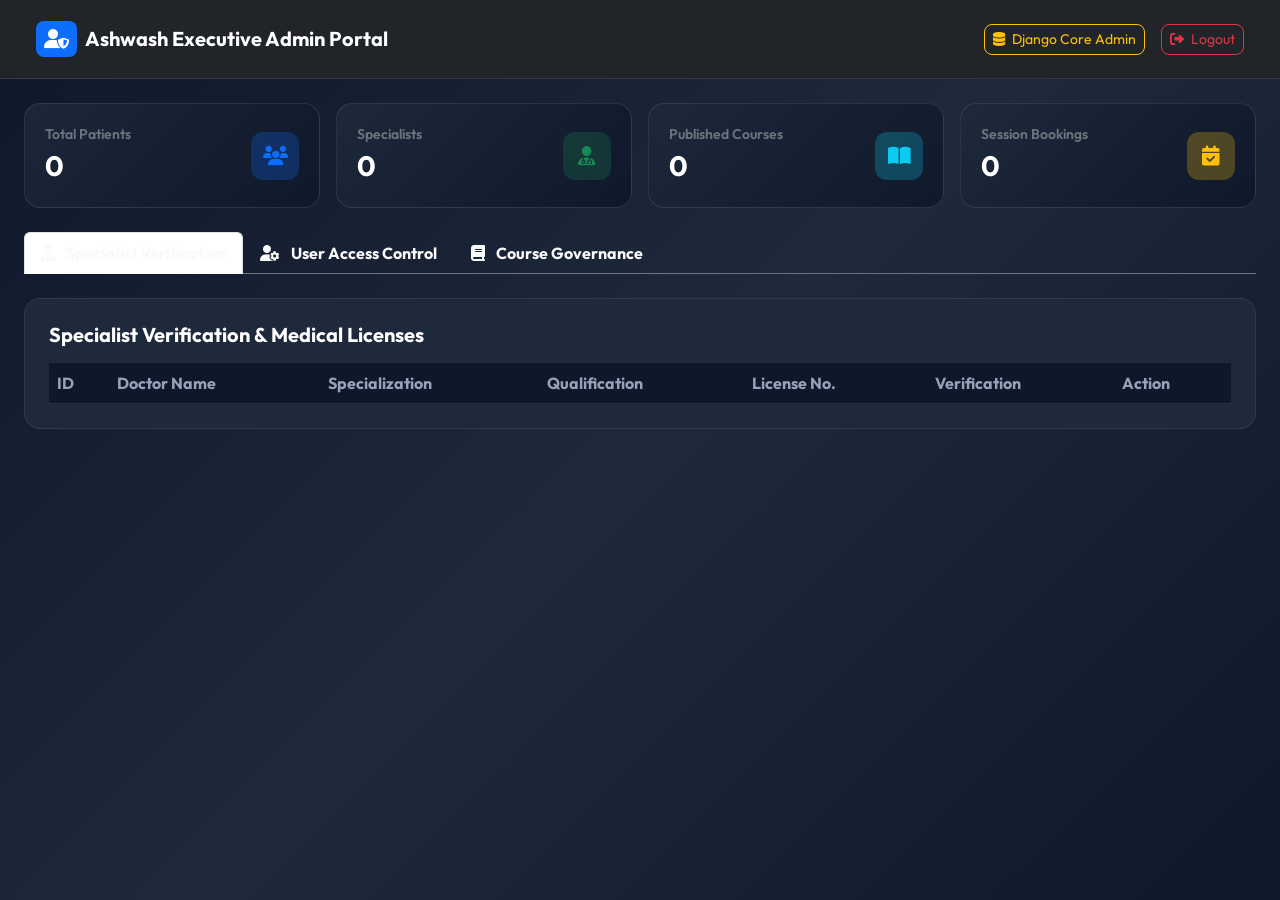
==== ashwash_admin/index.html @ deb8f20a "Update web panels to point to production backend" ====
<!DOCTYPE html>
<html lang="en">
<head>
    <meta charset="UTF-8">
    <meta name="viewport" content="width=device-width, initial-scale=1.0">
    <title>Ashwash Executive Admin Web App</title>
    <link href="https://cdn.jsdelivr.net/npm/bootstrap@5.3.0/dist/css/bootstrap.min.css" rel="stylesheet">
    <link rel="stylesheet" href="https://cdnjs.cloudflare.com/ajax/libs/font-awesome/6.4.0/css/all.min.css">
    <link href="https://fonts.googleapis.com/css2?family=Outfit:wght@300;400;500;600;700&display=swap" rel="stylesheet">
    <link rel="stylesheet" href="style.css">
</head>
<body>
    <!-- Navbar -->
    <nav class="navbar navbar-expand-lg border-bottom border-secondary border-opacity-25 bg-dark px-4 py-3 sticky-top">
        <div class="container-fluid">
            <a class="navbar-brand d-flex align-items-center text-white fw-bold fs-5" href="#">
                <span class="bg-primary rounded-3 p-2 me-2 d-inline-flex"><i class="fa-solid fa-user-shield text-white"></i></span>
                Ashwash Executive Admin Portal
            </a>
            <div class="d-flex align-items-center gap-3">
                <a href="https://ashwash-backend.onrender.com/admin/" target="_blank" class="btn btn-outline-warning btn-sm rounded-3"><i class="fa-solid fa-database me-1"></i> Django Core Admin</a>
                <button class="btn btn-outline-danger btn-sm rounded-3" onclick="logoutAdmin()"><i class="fa-solid fa-right-from-bracket me-1"></i> Logout</button>
            </div>
        </div>
    </nav>

    <div class="container-fluid px-4 py-4">
        <!-- KPI Metrics Row -->
        <div class="row g-3 mb-4">
            <div class="col-md-3">
                <div class="stat-card d-flex align-items-center justify-content-between">
                    <div>
                        <div class="text-secondary small fw-semibold">Total Patients</div>
                        <div class="fs-3 fw-bold text-white" id="statPatients">0</div>
                    </div>
                    <div class="stat-icon bg-primary bg-opacity-25 text-primary"><i class="fa-solid fa-users"></i></div>
                </div>
            </div>
            <div class="col-md-3">
                <div class="stat-card d-flex align-items-center justify-content-between">
                    <div>
                        <div class="text-secondary small fw-semibold">Specialists</div>
                        <div class="fs-3 fw-bold text-white" id="statSpecialists">0</div>
                    </div>
                    <div class="stat-icon bg-success bg-opacity-25 text-success"><i class="fa-solid fa-user-doctor"></i></div>
                </div>
            </div>
            <div class="col-md-3">
                <div class="stat-card d-flex align-items-center justify-content-between">
                    <div>
                        <div class="text-secondary small fw-semibold">Published Courses</div>
                        <div class="fs-3 fw-bold text-white" id="statCourses">0</div>
                    </div>
                    <div class="stat-icon bg-info bg-opacity-25 text-info"><i class="fa-solid fa-book-open"></i></div>
                </div>
            </div>
            <div class="col-md-3">
                <div class="stat-card d-flex align-items-center justify-content-between">
                    <div>
                        <div class="text-secondary small fw-semibold">Session Bookings</div>
                        <div class="fs-3 fw-bold text-white" id="statAppointments">0</div>
                    </div>
                    <div class="stat-icon bg-warning bg-opacity-25 text-warning"><i class="fa-solid fa-calendar-check"></i></div>
                </div>
            </div>
        </div>

        <!-- Main Navigation Tabs -->
        <ul class="nav nav-tabs mb-4 border-secondary" id="adminTabs">
            <li class="nav-item">
                <button class="nav-link text-light active fw-bold" data-bs-toggle="tab" data-bs-target="#specialists-tab"><i class="fa-solid fa-user-doctor me-2"></i> Specialist Verification</button>
            </li>
            <li class="nav-item">
                <button class="nav-link text-light fw-bold" data-bs-toggle="tab" data-bs-target="#users-tab"><i class="fa-solid fa-user-gear me-2"></i> User Access Control</button>
            </li>
            <li class="nav-item">
                <button class="nav-link text-light fw-bold" data-bs-toggle="tab" data-bs-target="#courses-admin-tab"><i class="fa-solid fa-book me-2"></i> Course Governance</button>
            </li>
        </ul>

        <div class="tab-content">
            <!-- TAB 1: SPECIALISTS -->
            <div class="tab-pane fade show active" id="specialists-tab">
                <div class="card-custom p-4">
                    <h5 class="fw-bold text-white mb-3">Specialist Verification & Medical Licenses</h5>
                    <div class="table-responsive">
                        <table class="table table-custom mb-0">
                            <thead>
                                <tr>
                                    <th>ID</th>
                                    <th>Doctor Name</th>
                                    <th>Specialization</th>
                                    <th>Qualification</th>
                                    <th>License No.</th>
                                    <th>Verification</th>
                                    <th>Action</th>
                                </tr>
                            </thead>
                            <tbody id="specialistsTableBody"></tbody>
                        </table>
                    </div>
                </div>
            </div>

            <!-- TAB 2: USERS -->
            <div class="tab-pane fade" id="users-tab">
                <div class="card-custom p-4">
                    <h5 class="fw-bold text-white mb-3">Registered Platform Users</h5>
                    <div class="table-responsive">
                        <table class="table table-custom mb-0">
                            <thead>
                                <tr>
                                    <th>ID</th>
                                    <th>Username</th>
                                    <th>Email</th>
                                    <th>Role</th>
                                    <th>Status</th>
                                    <th>Action</th>
                                </tr>
                            </thead>
                            <tbody id="usersTableBody"></tbody>
                        </table>
                    </div>
                </div>
            </div>

            <!-- TAB 3: COURSES -->
            <div class="tab-pane fade" id="courses-admin-tab">
                <div class="card-custom p-4">
                    <h5 class="fw-bold text-white mb-3">Course Governance & Moderation</h5>
                    <div class="row g-3" id="coursesAdminContainer"></div>
                </div>
            </div>
        </div>
    </div>

    <script src="https://cdn.jsdelivr.net/npm/bootstrap@5.3.0/dist/js/bootstrap.bundle.min.js"></script>
    <script src="app.js"></script>
</body>
</html>
---- ashwash_admin/style.css ----
* { font-family: 'Outfit', sans-serif; }
body {
    background: linear-gradient(135deg, #0F172A 0%, #1E293B 50%, #0F172A 100%);
    color: #F8FAFC;
    min-height: 100vh;
}
.login-card {
    background: rgba(30, 41, 59, 0.75);
    backdrop-filter: blur(16px);
    border: 1px solid rgba(255, 255, 255, 0.1);
    border-radius: 24px;
    padding: 40px;
    width: 100%;
    max-width: 440px;
    box-shadow: 0 25px 50px -12px rgba(0, 0, 0, 0.5);
}
.brand-badge {
    background: linear-gradient(135deg, #3B82F6, #1D4ED8);
    width: 64px; height: 64px;
    border-radius: 18px;
    display: flex; align-items: center; justify-content: center;
    margin: 0 auto 20px; font-size: 28px;
    box-shadow: 0 10px 25px rgba(59, 130, 246, 0.4);
}
.form-control {
    background: rgba(15, 23, 42, 0.6) !important;
    border: 1px solid rgba(255, 255, 255, 0.15) !important;
    border-radius: 12px;
}
.form-control:focus {
    border-color: #3B82F6 !important;
    box-shadow: 0 0 0 4px rgba(59, 130, 246, 0.2) !important;
}
.btn-blue {
    background: linear-gradient(135deg, #2563EB 0%, #1D4ED8 100%);
    border: none; border-radius: 12px; color: white;
}
.btn-blue:hover {
    background: linear-gradient(135deg, #1D4ED8 0%, #1E40AF 100%);
    color: white; transform: translateY(-1px);
}
.card-custom {
    background: #1E293B;
    border: 1px solid rgba(255, 255, 255, 0.08);
    border-radius: 16px;
}
.stat-card {
    background: linear-gradient(135deg, rgba(30,41,59,0.9), rgba(15,23,42,0.9));
    border: 1px solid rgba(255,255,255,0.1);
    border-radius: 16px; padding: 20px;
}
.stat-icon {
    width: 48px; height: 48px; border-radius: 12px;
    display: flex; align-items: center; justify-content: center; font-size: 20px;
}
.table-custom { color: #F8FAFC; }
.table-custom th { background: #0F172A; color: #94A3B8; border-bottom: 1px solid rgba(255,255,255,0.1); }
.table-custom td { border-bottom: 1px solid rgba(255,255,255,0.05); vertical-align: middle; }
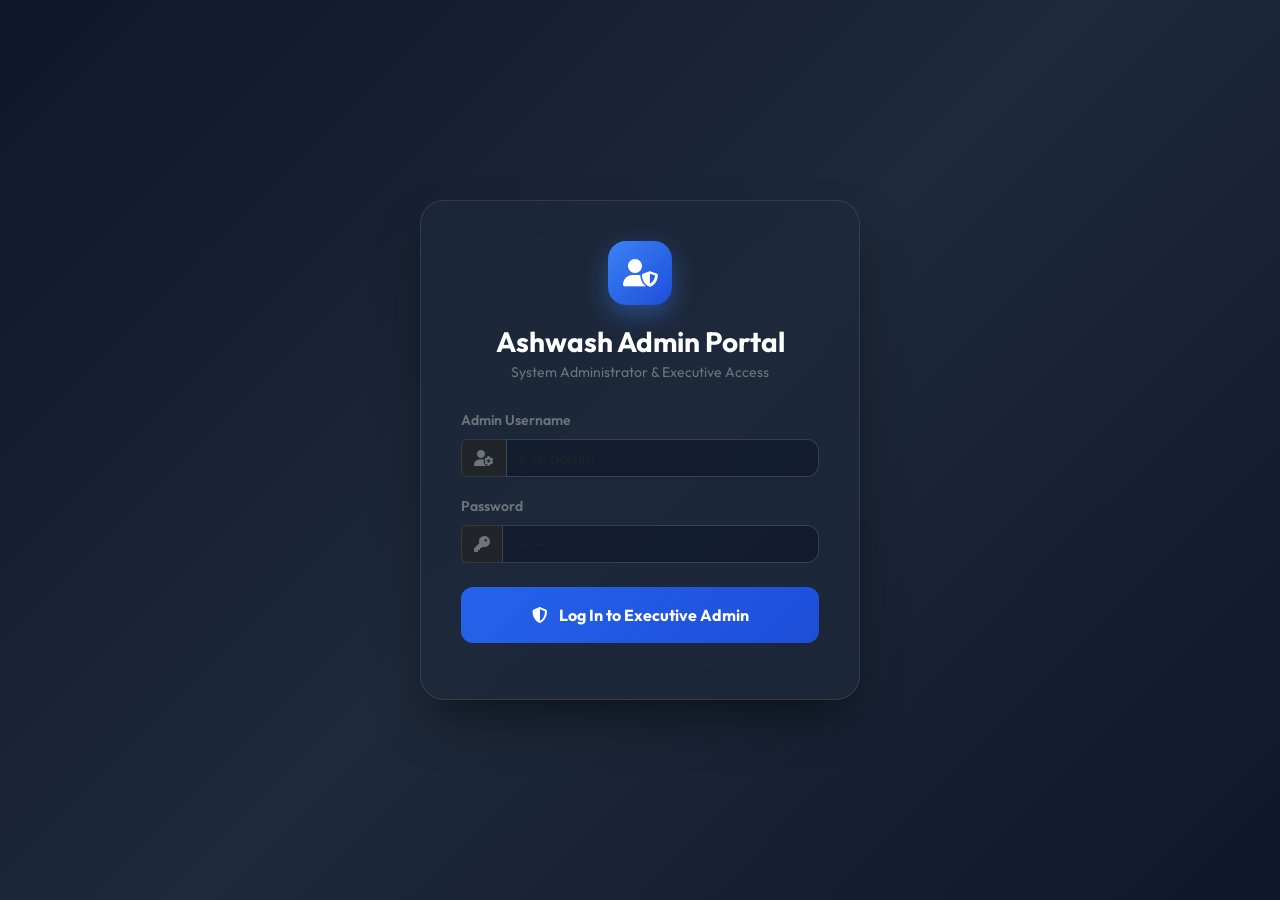
==== commit 01378d4b: "Add immediate head auth guard script to admin and specialist index.html" ====
--- a/ashwash_admin/index.html
+++ b/ashwash_admin/index.html
@@ -4,6 +4,11 @@
     <meta charset="UTF-8">
     <meta name="viewport" content="width=device-width, initial-scale=1.0">
     <title>Ashwash Executive Admin Web App</title>
+    <script>
+        if (!localStorage.getItem('admin_token')) {
+            window.location.href = 'login.html';
+        }
+    </script>
     <link href="https://cdn.jsdelivr.net/npm/bootstrap@5.3.0/dist/css/bootstrap.min.css" rel="stylesheet">
     <link rel="stylesheet" href="https://cdnjs.cloudflare.com/ajax/libs/font-awesome/6.4.0/css/all.min.css">
     <link href="https://fonts.googleapis.com/css2?family=Outfit:wght@300;400;500;600;700&display=swap" rel="stylesheet">
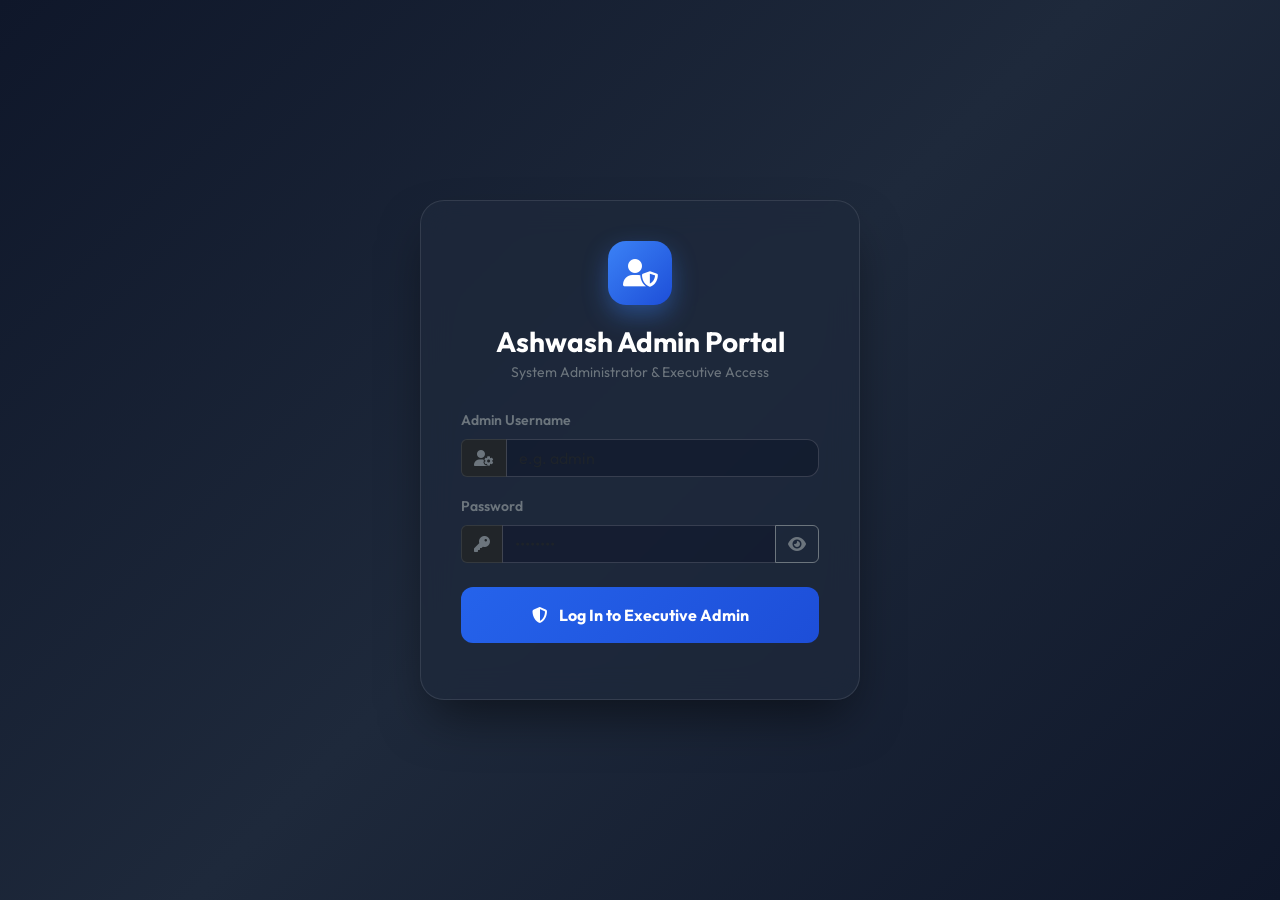
==== commit f6ed24a0: "Set index.html as Admin Login page and dashboard.html as Executive Dashboard ensuring root URL alway" ====
--- a/ashwash_admin/index.html
+++ b/ashwash_admin/index.html
@@ -3,143 +3,60 @@
 <head>
     <meta charset="UTF-8">
     <meta name="viewport" content="width=device-width, initial-scale=1.0">
-    <title>Ashwash Executive Admin Web App</title>
-    <script>
-        if (!localStorage.getItem('admin_token')) {
-            window.location.href = 'login.html';
-        }
-    </script>
+    <title>Ashwash Executive Admin Portal - Login</title>
     <link href="https://cdn.jsdelivr.net/npm/bootstrap@5.3.0/dist/css/bootstrap.min.css" rel="stylesheet">
     <link rel="stylesheet" href="https://cdnjs.cloudflare.com/ajax/libs/font-awesome/6.4.0/css/all.min.css">
     <link href="https://fonts.googleapis.com/css2?family=Outfit:wght@300;400;500;600;700&display=swap" rel="stylesheet">
     <link rel="stylesheet" href="style.css">
 </head>
-<body>
-    <!-- Navbar -->
-    <nav class="navbar navbar-expand-lg border-bottom border-secondary border-opacity-25 bg-dark px-4 py-3 sticky-top">
-        <div class="container-fluid">
-            <a class="navbar-brand d-flex align-items-center text-white fw-bold fs-5" href="#">
-                <span class="bg-primary rounded-3 p-2 me-2 d-inline-flex"><i class="fa-solid fa-user-shield text-white"></i></span>
-                Ashwash Executive Admin Portal
-            </a>
-            <div class="d-flex align-items-center gap-3">
-                <a href="https://ashwash-backend.onrender.com/admin/" target="_blank" class="btn btn-outline-warning btn-sm rounded-3"><i class="fa-solid fa-database me-1"></i> Django Core Admin</a>
-                <button class="btn btn-outline-danger btn-sm rounded-3" onclick="logoutAdmin()"><i class="fa-solid fa-right-from-bracket me-1"></i> Logout</button>
-            </div>
-        </div>
-    </nav>
-
-    <div class="container-fluid px-4 py-4">
-        <!-- KPI Metrics Row -->
-        <div class="row g-3 mb-4">
-            <div class="col-md-3">
-                <div class="stat-card d-flex align-items-center justify-content-between">
-                    <div>
-                        <div class="text-secondary small fw-semibold">Total Patients</div>
-                        <div class="fs-3 fw-bold text-white" id="statPatients">0</div>
-                    </div>
-                    <div class="stat-icon bg-primary bg-opacity-25 text-primary"><i class="fa-solid fa-users"></i></div>
-                </div>
-            </div>
-            <div class="col-md-3">
-                <div class="stat-card d-flex align-items-center justify-content-between">
-                    <div>
-                        <div class="text-secondary small fw-semibold">Specialists</div>
-                        <div class="fs-3 fw-bold text-white" id="statSpecialists">0</div>
-                    </div>
-                    <div class="stat-icon bg-success bg-opacity-25 text-success"><i class="fa-solid fa-user-doctor"></i></div>
-                </div>
-            </div>
-            <div class="col-md-3">
-                <div class="stat-card d-flex align-items-center justify-content-between">
-                    <div>
-                        <div class="text-secondary small fw-semibold">Published Courses</div>
-                        <div class="fs-3 fw-bold text-white" id="statCourses">0</div>
-                    </div>
-                    <div class="stat-icon bg-info bg-opacity-25 text-info"><i class="fa-solid fa-book-open"></i></div>
-                </div>
-            </div>
-            <div class="col-md-3">
-                <div class="stat-card d-flex align-items-center justify-content-between">
-                    <div>
-                        <div class="text-secondary small fw-semibold">Session Bookings</div>
-                        <div class="fs-3 fw-bold text-white" id="statAppointments">0</div>
-                    </div>
-                    <div class="stat-icon bg-warning bg-opacity-25 text-warning"><i class="fa-solid fa-calendar-check"></i></div>
-                </div>
-            </div>
+<body class="d-flex align-items-center justify-content-center min-vh-100 py-4">
+    <div class="login-card">
+        <div class="text-center mb-4">
+            <div class="brand-badge"><i class="fa-solid fa-user-shield text-white"></i></div>
+            <h3 class="fw-bold text-white mb-1">Ashwash Admin Portal</h3>
+            <p class="text-secondary small">System Administrator & Executive Access</p>
         </div>
 
-        <!-- Main Navigation Tabs -->
-        <ul class="nav nav-tabs mb-4 border-secondary" id="adminTabs">
-            <li class="nav-item">
-                <button class="nav-link text-light active fw-bold" data-bs-toggle="tab" data-bs-target="#specialists-tab"><i class="fa-solid fa-user-doctor me-2"></i> Specialist Verification</button>
-            </li>
-            <li class="nav-item">
-                <button class="nav-link text-light fw-bold" data-bs-toggle="tab" data-bs-target="#users-tab"><i class="fa-solid fa-user-gear me-2"></i> User Access Control</button>
-            </li>
-            <li class="nav-item">
-                <button class="nav-link text-light fw-bold" data-bs-toggle="tab" data-bs-target="#courses-admin-tab"><i class="fa-solid fa-book me-2"></i> Course Governance</button>
-            </li>
-        </ul>
+        <div id="alertBox" class="alert alert-danger d-none border-0 bg-danger bg-opacity-25 text-danger rounded-3 py-2 px-3 mb-3 small"></div>
 
-        <div class="tab-content">
-            <!-- TAB 1: SPECIALISTS -->
-            <div class="tab-pane fade show active" id="specialists-tab">
-                <div class="card-custom p-4">
-                    <h5 class="fw-bold text-white mb-3">Specialist Verification & Medical Licenses</h5>
-                    <div class="table-responsive">
-                        <table class="table table-custom mb-0">
-                            <thead>
-                                <tr>
-                                    <th>ID</th>
-                                    <th>Doctor Name</th>
-                                    <th>Specialization</th>
-                                    <th>Qualification</th>
-                                    <th>License No.</th>
-                                    <th>Verification</th>
-                                    <th>Action</th>
-                                </tr>
-                            </thead>
-                            <tbody id="specialistsTableBody"></tbody>
-                        </table>
-                    </div>
+        <form id="adminLoginForm">
+            <div class="mb-3">
+                <label class="form-label text-secondary small fw-semibold">Admin Username</label>
+                <div class="input-group">
+                    <span class="input-group-text bg-dark border-secondary border-opacity-25 text-secondary"><i class="fa-solid fa-user-gear"></i></span>
+                    <input type="text" id="username" class="form-control text-white" placeholder="e.g. admin" required>
                 </div>
             </div>
 
-            <!-- TAB 2: USERS -->
-            <div class="tab-pane fade" id="users-tab">
-                <div class="card-custom p-4">
-                    <h5 class="fw-bold text-white mb-3">Registered Platform Users</h5>
-                    <div class="table-responsive">
-                        <table class="table table-custom mb-0">
-                            <thead>
-                                <tr>
-                                    <th>ID</th>
-                                    <th>Username</th>
-                                    <th>Email</th>
-                                    <th>Role</th>
-                                    <th>Status</th>
-                                    <th>Action</th>
-                                </tr>
-                            </thead>
-                            <tbody id="usersTableBody"></tbody>
-                        </table>
-                    </div>
+            <div class="mb-4">
+                <label class="form-label text-secondary small fw-semibold">Password</label>
+                <div class="input-group">
+                    <span class="input-group-text bg-dark border-secondary border-opacity-25 text-secondary"><i class="fa-solid fa-key"></i></span>
+                    <input type="password" id="password" class="form-control text-white" placeholder="••••••••" required>
+                    <button class="btn btn-outline-secondary border-opacity-25" type="button" onclick="toggleLoginPassword()">
+                        <i class="fa-solid fa-eye text-secondary" id="loginEyeIcon"></i>
+                    </button>
                 </div>
             </div>
 
-            <!-- TAB 3: COURSES -->
-            <div class="tab-pane fade" id="courses-admin-tab">
-                <div class="card-custom p-4">
-                    <h5 class="fw-bold text-white mb-3">Course Governance & Moderation</h5>
-                    <div class="row g-3" id="coursesAdminContainer"></div>
-                </div>
-            </div>
-        </div>
+            <button type="submit" class="btn btn-blue w-100 mb-3 py-3 fw-bold"><i class="fa-solid fa-shield-halved me-2"></i> Log In to Executive Admin</button>
+        </form>
     </div>
-
-    <script src="https://cdn.jsdelivr.net/npm/bootstrap@5.3.0/dist/js/bootstrap.bundle.min.js"></script>
     <script src="app.js"></script>
+    <script>
+        function toggleLoginPassword() {
+            const input = document.getElementById('password');
+            const icon = document.getElementById('loginEyeIcon');
+            if (input.type === 'password') {
+                input.type = 'text';
+                icon.classList.remove('fa-eye');
+                icon.classList.add('fa-eye-slash');
+            } else {
+                input.type = 'password';
+                icon.classList.remove('fa-eye-slash');
+                icon.classList.add('fa-eye');
+            }
+        }
+    </script>
 </body>
 </html>
--- a/ashwash_admin/style.css
+++ b/ashwash_admin/style.css
@@ -48,11 +48,61 @@
     background: linear-gradient(135deg, rgba(30,41,59,0.9), rgba(15,23,42,0.9));
     border: 1px solid rgba(255,255,255,0.1);
     border-radius: 16px; padding: 20px;
+    cursor: pointer;
+    transition: all 0.25s ease-in-out;
+}
+.stat-card:hover {
+    transform: translateY(-4px);
+    border-color: rgba(59, 130, 246, 0.6);
+    box-shadow: 0 10px 25px -5px rgba(59, 130, 246, 0.35);
 }
 .stat-icon {
     width: 48px; height: 48px; border-radius: 12px;
     display: flex; align-items: center; justify-content: center; font-size: 20px;
 }
-.table-custom { color: #F8FAFC; }
-.table-custom th { background: #0F172A; color: #94A3B8; border-bottom: 1px solid rgba(255,255,255,0.1); }
-.table-custom td { border-bottom: 1px solid rgba(255,255,255,0.05); vertical-align: middle; }
+.table-custom {
+    color: #F8FAFC !important;
+    --bs-table-bg: #1E293B !important;
+    --bs-table-color: #F8FAFC !important;
+    background-color: #1E293B !important;
+}
+.table-custom tr, .table-custom tbody tr {
+    background-color: #1E293B !important;
+    color: #F8FAFC !important;
+}
+.table-custom th {
+    background-color: #0F172A !important;
+    color: #94A3B8 !important;
+    border-bottom: 1px solid rgba(255,255,255,0.1) !important;
+}
+.table-custom td {
+    background-color: #1E293B !important;
+    color: #F8FAFC !important;
+    border-bottom: 1px solid rgba(255,255,255,0.05) !important;
+    vertical-align: middle !important;
+}
+
+/* Custom Tab Styling for Crystal Clear Visibility */
+.nav-tabs {
+    border-bottom: 1px solid rgba(255, 255, 255, 0.1) !important;
+    gap: 8px;
+}
+.nav-tabs .nav-link {
+    color: #94A3B8 !important;
+    background: transparent !important;
+    border: 1px solid rgba(255, 255, 255, 0.1) !important;
+    border-radius: 12px !important;
+    padding: 10px 22px !important;
+    font-weight: 600 !important;
+    transition: all 0.2s ease-in-out;
+}
+.nav-tabs .nav-link:hover {
+    color: #F8FAFC !important;
+    background: rgba(255, 255, 255, 0.08) !important;
+}
+.nav-tabs .nav-link.active {
+    color: #FFFFFF !important;
+    background: linear-gradient(135deg, #2563EB 0%, #1D4ED8 100%) !important;
+    border: 1px solid #3B82F6 !important;
+    box-shadow: 0 4px 14px rgba(37, 99, 235, 0.4) !important;
+}
